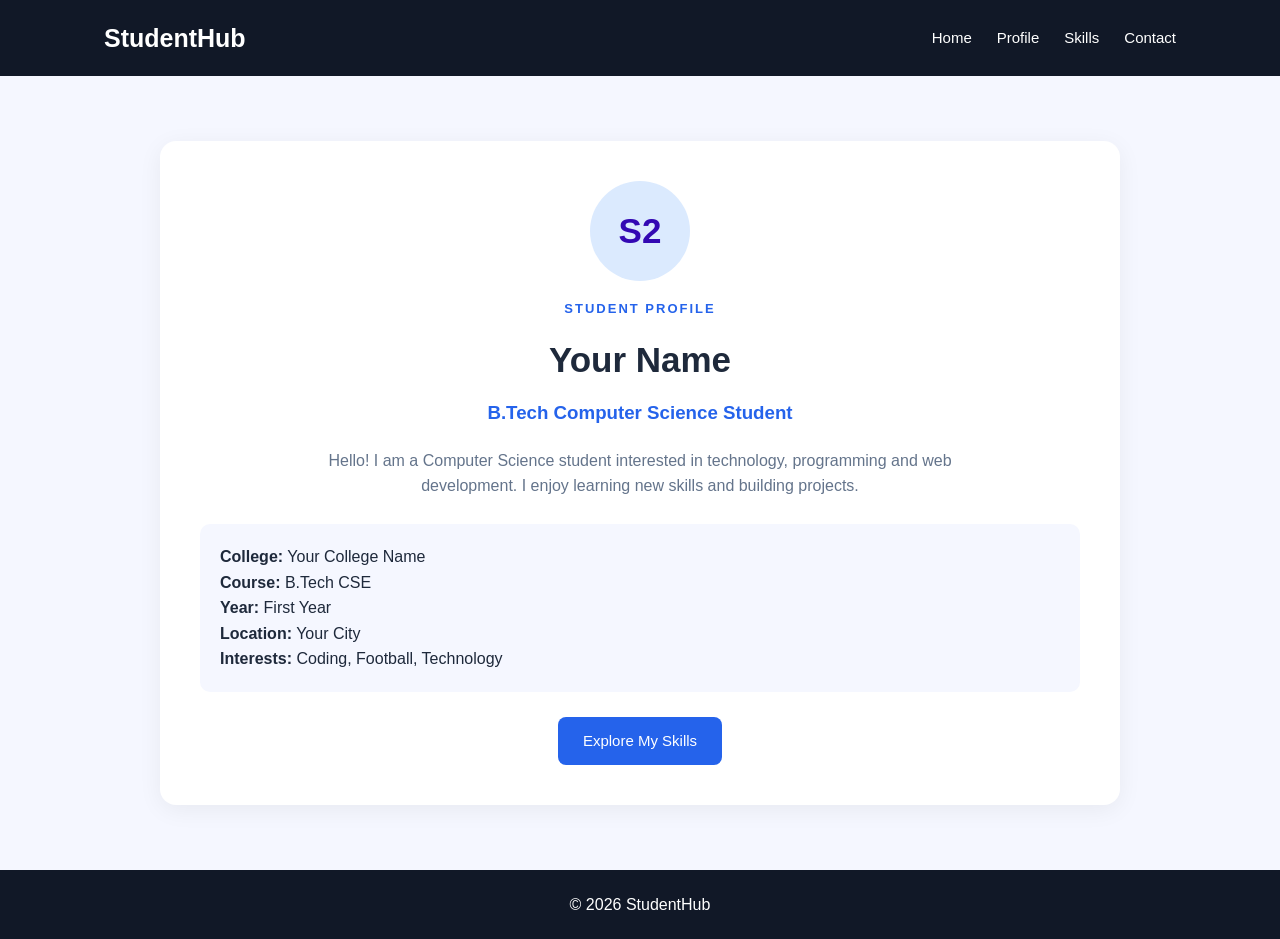
==== profile.html @ 6b63e551 "Initial commit" ====
<!DOCTYPE html>
<html lang="en">
<head>
    <meta charset="UTF-8">
    <meta name="viewport" content="width=device-width, initial-scale=1.0">
    <title>Student Profile</title>
    <link rel="stylesheet" href="style.css">
</head>
<body>

    <header>
        <nav class="navbar">
            <h2>StudentHub</h2>
            <ul>
                <li><a href="index.html">Home</a></li>
                <li><a href="profile.html">Profile</a></li>
                <li><a href="skills.html">Skills</a></li>
                <li><a href="contact.html">Contact</a></li>
            </ul>
        </nav>
    </header>

    <main class="page-container">
        <section class="profile-card">

            <div class="profile-avatar">S2</div>

            <p class="tag">STUDENT PROFILE</p>
            <h1>Your Name</h1>
            <h3>B.Tech Computer Science Student</h3>

            <p>
                Hello! I am a Computer Science student interested
                in technology, programming and web development.
                I enjoy learning new skills and building projects.
            </p>

            <div class="info">
                <p><strong>College:</strong> Your College Name</p>
                <p><strong>Course:</strong> B.Tech CSE</p>
                <p><strong>Year:</strong> First Year</p>
                <p><strong>Location:</strong> Your City</p>
                <p><strong>Interests:</strong> Coding, Football, Technology</p>
            </div>

            <a href="skills.html" class="btn">Explore My Skills</a>

        </section>
    </main>

    <footer>
        <p>© 2026 StudentHub</p>
    </footer>

</body>
</html>
---- style.css ----
/* =========================
   GLOBAL STYLES
========================= */

* {
    margin: 0;
    padding: 0;
    box-sizing: border-box;
}

body {
    font-family: Arial, Helvetica, sans-serif;
    background: #f5f7ff;
    color: #1e293b;
    line-height: 1.6;
}

a {
    text-decoration: none;
}

/* =========================
   NAVBAR
========================= */

header {
    background: #111827;
    position: sticky;
    top: 0;
    z-index: 100;
}

.navbar {
    max-width: 1200px;
    margin: auto;
    padding: 18px 5%;
    display: flex;
    align-items: center;
    justify-content: space-between;
}

.navbar h2 {
    color: #ffffff;
    font-size: 25px;
}

.navbar ul {
    display: flex;
    list-style: none;
    gap: 25px;
}

.navbar a {
    color: #ffffff;
    font-size: 15px;
    transition: 0.3s;
}

.navbar a:hover {
    color: #60a5fa;
}


.hero {
    text-align: center;
    padding: 100px 20px;
    background: linear-gradient(135deg, #172554, #4908d6);
    color: white;
}

.tag {
    color: #2563eb;
    font-size: 13px;
    font-weight: bold;
    letter-spacing: 2px;
    margin-bottom: 12px;
}

.hero .tag {
    color: #bfdbfe;
}

.hero h1 {
    font-size: clamp(32px, 5vw, 50px);
    margin-bottom: 15px;
}

.hero p {
    max-width: 650px;
    margin: 0 auto 25px;
}


.btn {
    display: inline-block;
    padding: 12px 25px;
    background: #2563eb;
    color: white;
    border: none;
    border-radius: 8px;
    cursor: pointer;
    font-size: 15px;
    transition: 0.3s;
}

.btn:hover {
    background: #1d4ed8;
    transform: translateY(-2px);
}

.hero .btn {
    background: white;
    color: #1d4ed8;
}


.team {
    max-width: 1200px;
    margin: auto;
    padding: 70px 5%;
}

.team h2,
.about-project h2 {
    text-align: center;
    margin-bottom: 35px;
    font-size: 30px;
}

.team-grid {
    display: grid;
    grid-template-columns: repeat(4, 1fr);
    gap: 22px;
}

.member-card {
    background: white;
    padding: 30px 18px;
    text-align: center;
    border-radius: 14px;
    box-shadow: 0 5px 20px rgba(0,0,0,0.06);
    transition: 0.3s;
}

.member-card:hover {
    transform: translateY(-7px);
}

.avatar,
.profile-avatar {
    width: 75px;
    height: 75px;
    border-radius: 50%;
    background: #dbeafe;
    color: #3308b3;
    display: flex;
    justify-content: center;
    align-items: center;
    margin: 0 auto 18px;
    font-size: 25px;
    font-weight: bold;
}

.member-card h3 {
    margin-bottom: 8px;
}

.member-card p {
    color: #64748b;
    margin-bottom: 15px;
}

.member-card a {
    color: #2563eb;
    font-weight: bold;
}


.about-project {
    padding: 60px 10%;
    background: #e8efff;
    text-align: center;
}

.about-project p {
    max-width: 800px;
    margin: auto;
}


.page-container {
    max-width: 1000px;
    margin: auto;
    padding: 65px 20px;
}

.profile-card,
.skills-section,
.contact-section {
    background: white;
    padding: 40px;
    border-radius: 16px;
    box-shadow: 0 5px 25px rgba(0,0,0,0.06);
}

.profile-card {
    text-align: center;
}

.profile-avatar {
    width: 100px;
    height: 100px;
    font-size: 35px;
}

.profile-card h1,
.skills-section h1,
.contact-section h1 {
    font-size: 35px;
    margin-bottom: 10px;
}

.profile-card h3 {
    color: #2563eb;
    margin-bottom: 20px;
}

.profile-card > p:not(.tag) {
    max-width: 650px;
    margin: 0 auto 25px;
    color: #64748b;
}

.info {
    background: #f5f7ff;
    padding: 20px;
    border-radius: 10px;
    text-align: left;
    margin-bottom: 25px;
}


.skills-section {
    text-align: center;
}

.skills-grid {
    display: grid;
    grid-template-columns: repeat(2, 1fr);
    gap: 22px;
    margin-top: 35px;
}

.skill-card {
    text-align: left;
    padding: 25px;
    background: #f5f7ff;
    border-radius: 12px;
}

.skill-card h2 {
    color: #1d4ed8;
    margin-bottom: 8px;
}

.skill-card p {
    color: #64748b;
    margin-bottom: 15px;
}

.progress {
    height: 9px;
    background: #dbeafe;
    border-radius: 20px;
    overflow: hidden;
    margin-bottom: 10px;
}

.progress span {
    display: block;
    height: 100%;
    background: #2563eb;
    border-radius: 20px;
}

.skill-card small {
    color: #64748b;
}


.contact-section {
    max-width: 700px;
    margin: auto;
}

.contact-form {
    display: flex;
    flex-direction: column;
    gap: 12px;
    margin-top: 30px;
}

.contact-form label {
    font-weight: bold;
}

.contact-form input,
.contact-form textarea {
    width: 100%;
    padding: 13px;
    border: 1px solid #cbd5e1;
    border-radius: 8px;
    font: inherit;
    outline: none;
}

.contact-form input:focus,
.contact-form textarea:focus {
    border-color: #2563eb;
}

.contact-form textarea {
    resize: vertical;
}

.contact-form button {
    margin-top: 10px;
}


footer {
    background: #111827;
    color: white;
    text-align: center;
    padding: 22px;
}


@media (max-width: 900px) {
    .team-grid {
        grid-template-columns: repeat(2, 1fr);
    }
}

@media (max-width: 600px) {
    .navbar {
        flex-direction: column;
        gap: 15px;
    }

    .navbar ul {
        flex-wrap: wrap;
        justify-content: center;
        gap: 12px;
    }

    .team-grid,
    .skills-grid {
        grid-template-columns: 1fr;
    }

    .hero {
        padding: 70px 15px;
    }

    .profile-card,
    .skills-section,
    .contact-section {
        padding: 25px 18px;
    }

    .profile-card h1,
    .skills-section h1,
    .contact-section h1 {
        font-size: 28px;
    }
}
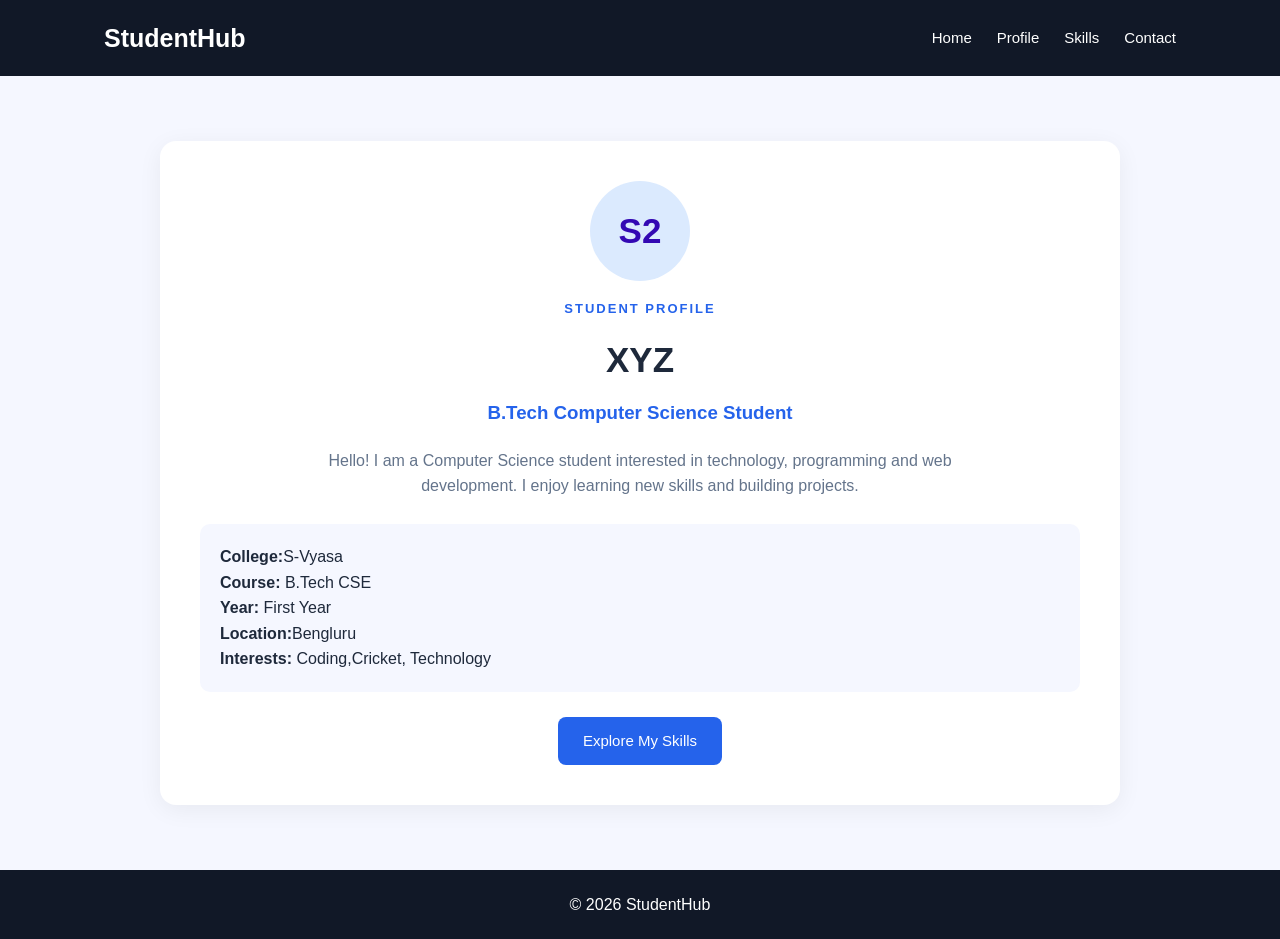
==== commit 608d42db: "Modify profile information and interests Updated personal details in the profile section." ====
--- a/profile.html
+++ b/profile.html
@@ -27,7 +27,7 @@
             <div class="profile-avatar">S2</div>
 
             <p class="tag">STUDENT PROFILE</p>
-            <h1>Your Name</h1>
+            <h1>XYZ</h1>
             <h3>B.Tech Computer Science Student</h3>
 
             <p>
@@ -37,11 +37,11 @@
             </p>
 
             <div class="info">
-                <p><strong>College:</strong> Your College Name</p>
+                <p><strong>College:</strong>S-Vyasa</p>
                 <p><strong>Course:</strong> B.Tech CSE</p>
                 <p><strong>Year:</strong> First Year</p>
-                <p><strong>Location:</strong> Your City</p>
-                <p><strong>Interests:</strong> Coding, Football, Technology</p>
+                <p><strong>Location:</strong>Bengluru</p>
+                <p><strong>Interests:</strong> Coding,Cricket, Technology</p>
             </div>
 
             <a href="skills.html" class="btn">Explore My Skills</a>
